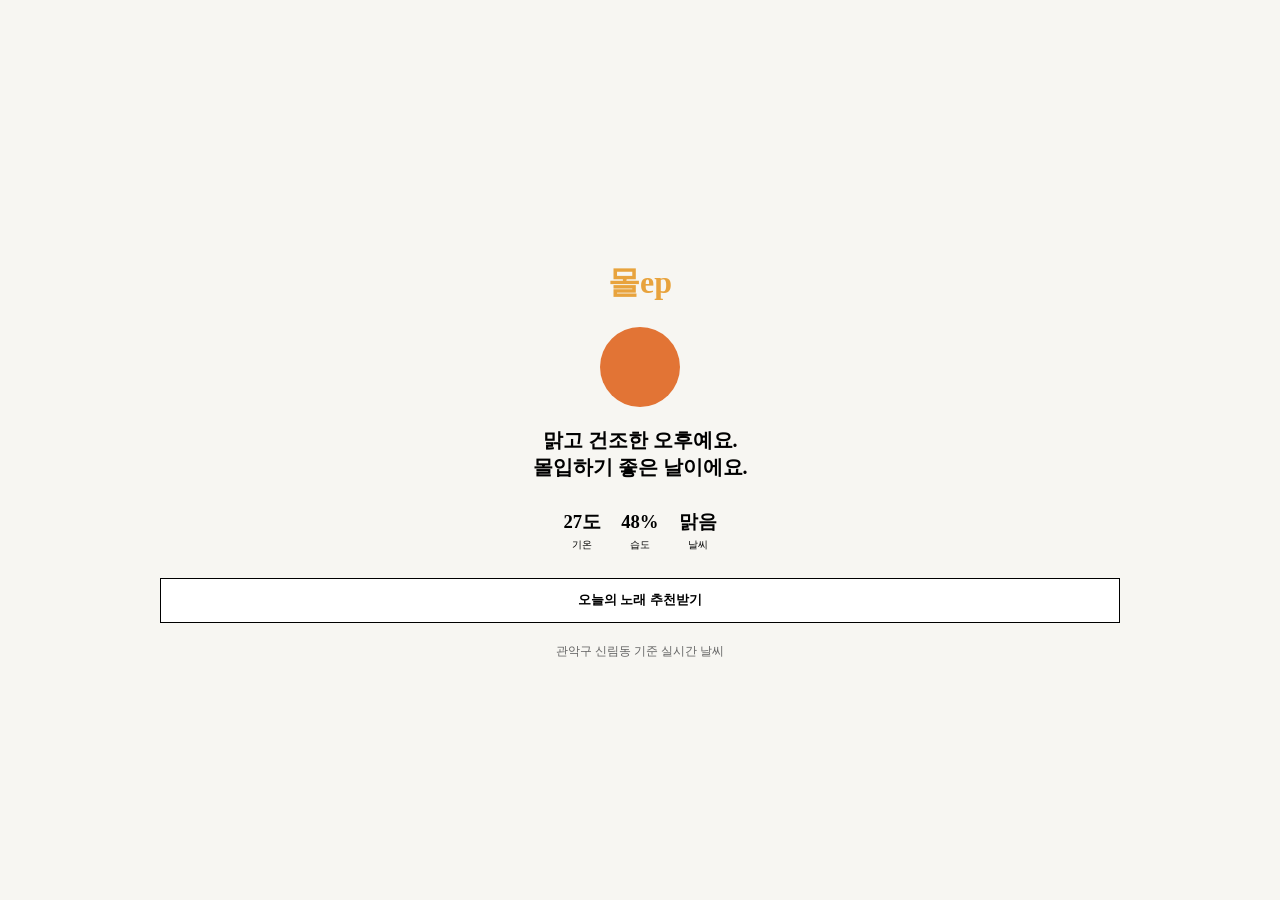
==== index.html @ 323c896e "feat: 1차 정적 파일 생성 및 연동" ====
<!DOCTYPE html>
<html lang="en">
<head>
    <meta charset="UTF-8">
    <meta name="viewport" content="width=device-width, initial-scale=1.0">
    <title>Document</title>
    <link rel="stylesheet" href="./styles/style.css">
</head>
<body>
    <div class="main">
        <h1 class="title">몰ep</h1>
        <div class="main-icon"></div>
        <div class="description">맑고 건조한 오후예요. <br>몰입하기 좋은 날이에요.</div>
        <div class="main-info">
            <div class="info-item">
                <h3 id="temperature">27도</h3>
                <p class="sub-info">기온</p>
            </div>
            <div class="info-item">
                <h3 id="humidity">48%</h3>
                <p class="sub-info">습도</p>
            </div>
            <div class="info-item">
                <h3 id="weather">맑음</h3>
                <p class="sub-info">날씨</p>
            </div>
        </div>
        <button id="song-btn">오늘의 노래 추천받기</button>
        <div class="area-info">관악구 신림동 기준 실시간 날씨</div>
    </div>

    <script type="module" src="./js/getSong.js"></script>
    <script type="module" src="./js/getWeather.js"></script>
</body>
</html>
---- styles/style.css ----
body {
    margin: 0 auto;
}

.main {
  display: flex;
  flex-direction: column;
  width: 100%;
  height: 100vh;
  justify-content: center;
  align-items: center;
  background-color: #F7F6F2;
}

.title {
    color: #E8A33D;
}

.description {
  text-align: center;
  font-size: 20px;
  font-weight: bold;
  margin-bottom: 10px;
}

.main-icon {
  width: 80px;
  height: 80px;
  background-color: #e27435;
  border-radius: 100%;
  margin-bottom: 20px;
}

.main-info {
    display: flex;
}

.info-item {
    margin: 10px;
    text-align: center;
    margin-bottom: 0px;
    padding-bottom: 0px;
    line-height: 30%;
}

.sub-info {
    font-size: 10px;
}

#song-btn {
    width: 75%;
    height: 45px;
    margin-top: 20px;
    background-color: #fff;
    border: solid 1px #000;
    font-weight: bold;
}
#song-btn:hover {
    background-color: #e7e7e7;
}

.area-info {
    margin-top: 20px;
    font-size: 12px;
    color: #646464;
}
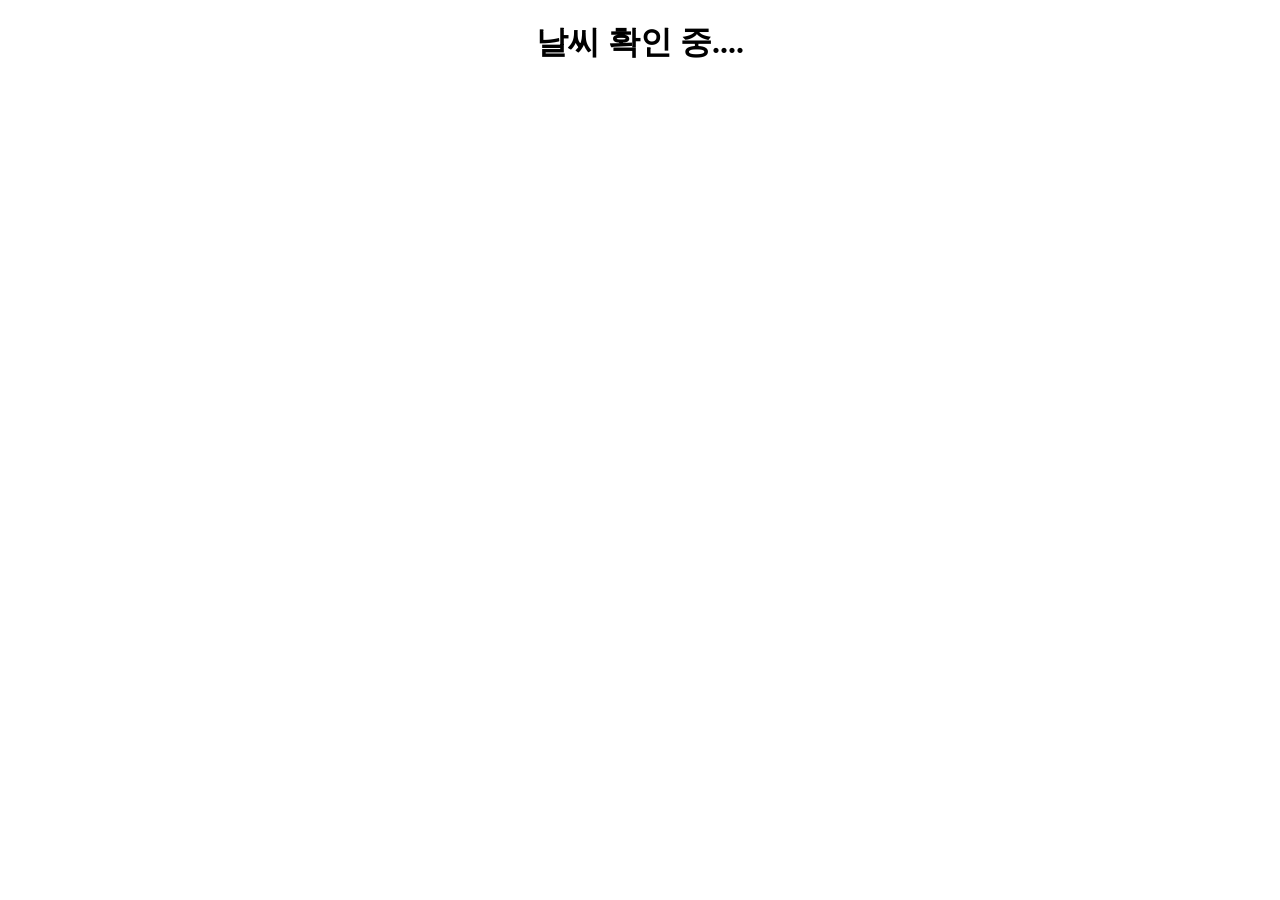
==== commit 6b654600: "feat: index.html에서 날씨에 따라 페이지 이동 구현" ====
--- a/index.html
+++ b/index.html
@@ -1,35 +1,68 @@
-<!DOCTYPE html>
-<html lang="en">
-<head>
-    <meta charset="UTF-8">
-    <meta name="viewport" content="width=device-width, initial-scale=1.0">
-    <title>Document</title>
-    <link rel="stylesheet" href="./styles/style.css">
-</head>
-<body>
-    <div class="main">
-        <h1 class="title">몰ep</h1>
-        <div class="main-icon"></div>
-        <div class="description">맑고 건조한 오후예요. <br>몰입하기 좋은 날이에요.</div>
-        <div class="main-info">
-            <div class="info-item">
-                <h3 id="temperature">27도</h3>
-                <p class="sub-info">기온</p>
-            </div>
-            <div class="info-item">
-                <h3 id="humidity">48%</h3>
-                <p class="sub-info">습도</p>
-            </div>
-            <div class="info-item">
-                <h3 id="weather">맑음</h3>
-                <p class="sub-info">날씨</p>
-            </div>
-        </div>
-        <button id="song-btn">오늘의 노래 추천받기</button>
-        <div class="area-info">관악구 신림동 기준 실시간 날씨</div>
-    </div>
+<!-- index.html -->
+<!doctype html>
+<html lang="ko">
+  <head>
+    <meta charset="UTF-8" />
+  </head>
+  <body>
+    <script type="module">
+      import config from "/js/config.js";
 
-    <script type="module" src="./js/getSong.js"></script>
-    <script type="module" src="./js/getWeather.js"></script>
-</body>
-</html>+      const { OPEN_WEATHER_API_KEY } = config;
+
+      function getWeatherTheme(data) {
+        const weather = data.weather[0].description;
+        const id = data.weather[0].id;
+        const humidity = data.main.humidity;
+
+        console.log(weather, id, humidity);
+
+        if (id === 801 || id === 802 || id === 803) return "sunny";
+        else if (id === 804) return "cloudy";
+        else return "rain";
+      }
+
+      const getSuccess = async (position) => {
+        console.log(position);
+        const lon = position.coords.longitude;
+        const lat = position.coords.latitude;
+
+        console.log(lon, lat);
+        const OPEN_WEATHER_URL = `https://api.openweathermap.org/data/2.5/weather?lat=${lat}&lon=${lon}&appid=${OPEN_WEATHER_API_KEY}&units=metric&lang=kr`;
+
+        console.log(OPEN_WEATHER_URL);
+
+        try {
+          const response = await fetch(OPEN_WEATHER_URL);
+          if (!response.ok) {
+            throw new Error(`에러 발생 ${response.status}`);
+          }
+
+          const data = await response.json();
+
+          sessionStorage.setItem("WeatherData", JSON.stringify(data));
+          const theme = getWeatherTheme(data);
+          location.href = `${theme}.html`;
+        } catch (e) {
+          console.log("예외가 발생하였습니다. " + e);
+        }
+      };
+
+      const getError = () => {
+        console.log("Error 발생");
+      };
+
+      const options = {
+        enableHighAccuracy: true,
+        timeout: 10000,
+      };
+
+      window.navigator.geolocation.getCurrentPosition(
+        getSuccess,
+        getError,
+        options,
+      );
+    </script>
+    <h1 style="text-align: center">날씨 확인 중....</h1>
+  </body>
+</html>
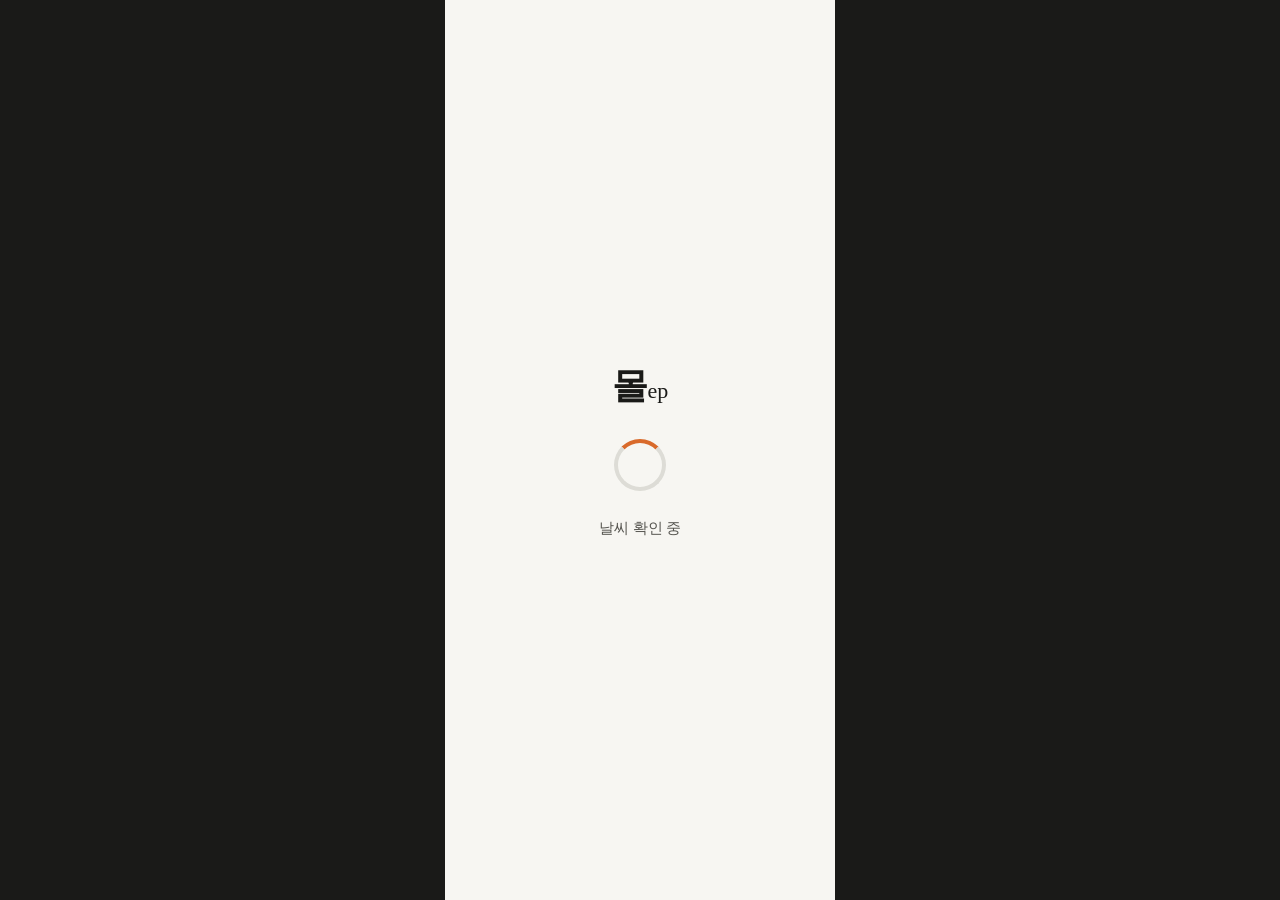
==== commit 721f4e7e: "feat: index.html에서 로딩중... 글씨를 spinner 추가 및 로딩중 화면 표시 추가" ====
--- a/index.html
+++ b/index.html
@@ -3,6 +3,76 @@
 <html lang="ko">
   <head>
     <meta charset="UTF-8" />
+    <meta name="viewport" content="width=device-width, initial-scale=1.0" />
+    <title>몰ep</title>
+    <style>
+      body {
+        margin: 0;
+        background-color: #1a1a18;
+      }
+
+      /* 폰 화면 크기의 로딩 화면: 내용을 세로로 쌓고 정중앙에 배치 */
+      .loading {
+        width: 390px;
+        max-width: 100%;
+        height: 100vh;
+        margin: 0 auto;
+        display: flex;
+        flex-direction: column;
+        align-items: center;
+        justify-content: center;
+        gap: 28px;
+        background-color: #f7f6f2;
+        color: #1a1a18;
+      }
+
+      .loading-logo {
+        margin: 0;
+        font-size: 36px;
+      }
+
+      .loading-logo span {
+        font-size: 22px;
+        font-weight: normal;
+      }
+
+      /* 스피너: 테두리 한 쪽만 색을 다르게 한 원을 회전시킨다 */
+      .spinner {
+        width: 44px;
+        height: 44px;
+        border: 4px solid #dddcd6; /* 연한 회색 바탕 링 */
+        border-top-color: #d96a2b; /* 위쪽만 주황색 -> 도는 호 */
+        border-radius: 50%; 
+        animation: spin 0.9s linear infinite;
+      }
+
+      .loading-text {
+        margin: 0;
+        font-size: 15px;
+        color: #55544f;
+      }
+
+      /* 글자 뒤에 점(.)을 붙이고, 점 개수를 애니메이션으로 바꾼다 */
+      .loading-text::after {
+        content: "";
+        animation: dots 1.5s steps(4, end) infinite; /* 4단계로 끊어서 변경 */
+      }
+
+      /* spin: 0도(기본)에서 360도까지 한 바퀴 회전 */
+      @keyframes spin {
+        to {
+          transform: rotate(360deg);
+        }
+      }
+
+      /* dots: 구간마다 점이 0개 -> 1개 -> 2개 -> 3개로 늘어남 */
+      @keyframes dots {
+        0% { content: ""; }
+        25% { content: "."; }
+        50% { content: ".."; }
+        75% { content: "..."; }
+      }
+    </style>
   </head>
   <body>
     <script type="module">
@@ -15,9 +85,10 @@
         const id = data.weather[0].id;
         const humidity = data.main.humidity;
 
+        console.log(data)
         console.log(weather, id, humidity);
 
-        if (id === 801 || id === 802 || id === 803) return "sunny";
+        if (id === 800 || id === 801 || id === 802 || id === 803) return "sunny";
         else if (id === 804) return "cloudy";
         else return "rain";
       }
@@ -53,8 +124,9 @@
       };
 
       const options = {
-        enableHighAccuracy: true,
-        timeout: 10000,
+        enableHighAccuracy: false, // 대략적인 위치로 확인
+        timeout: 5000,
+        maximumAge: 10 * 60 * 1000, // 10분 이내 캐시된 위치 재사용
       };
 
       window.navigator.geolocation.getCurrentPosition(
@@ -63,6 +135,10 @@
         options,
       );
     </script>
-    <h1 style="text-align: center">날씨 확인 중....</h1>
+    <div class="loading">
+      <h1 class="loading-logo">몰<span>ep</span></h1>
+      <div class="spinner"></div>
+      <p class="loading-text">날씨 확인 중</p>
+    </div>
   </body>
 </html>
